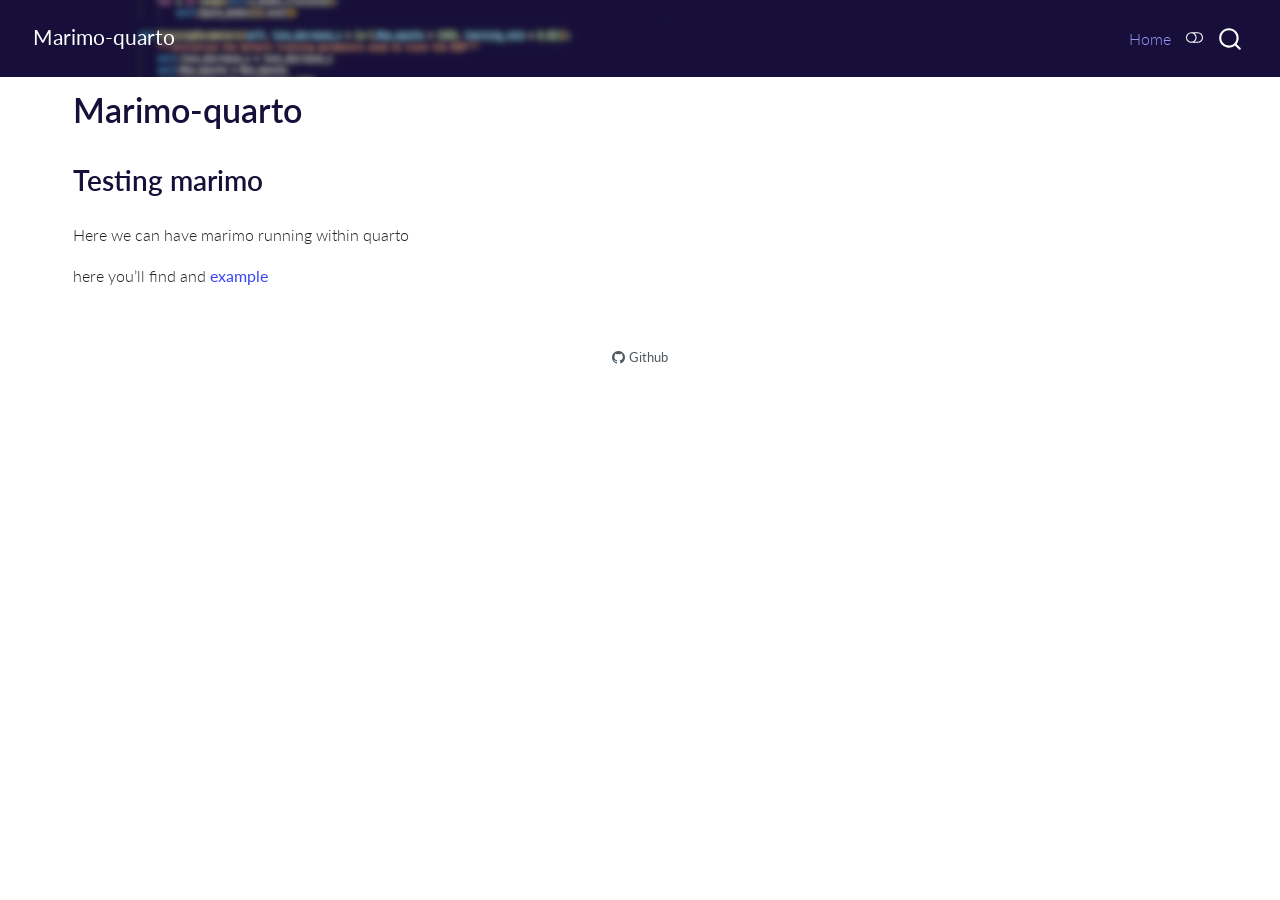
==== index.html @ 346f8223 "Built site for gh-pages" ====
<!DOCTYPE html>
<html xmlns="http://www.w3.org/1999/xhtml" lang="en" xml:lang="en"><head>

<meta charset="utf-8">
<meta name="generator" content="quarto-1.8.25">

<meta name="viewport" content="width=device-width, initial-scale=1.0, user-scalable=yes">


<title>Marimo-quarto</title>
<style>
code{white-space: pre-wrap;}
span.smallcaps{font-variant: small-caps;}
div.columns{display: flex; gap: min(4vw, 1.5em);}
div.column{flex: auto; overflow-x: auto;}
div.hanging-indent{margin-left: 1.5em; text-indent: -1.5em;}
ul.task-list{list-style: none;}
ul.task-list li input[type="checkbox"] {
  width: 0.8em;
  margin: 0 0.8em 0.2em -1em; /* quarto-specific, see https://github.com/quarto-dev/quarto-cli/issues/4556 */ 
  vertical-align: middle;
}
</style>


<script src="site_libs/quarto-nav/quarto-nav.js"></script>
<script src="site_libs/quarto-nav/headroom.min.js"></script>
<script src="site_libs/clipboard/clipboard.min.js"></script>
<script src="site_libs/quarto-search/autocomplete.umd.js"></script>
<script src="site_libs/quarto-search/fuse.min.js"></script>
<script src="site_libs/quarto-search/quarto-search.js"></script>
<meta name="quarto:offset" content="./">
<link href="./avatar.jpg" rel="icon" type="image/jpeg">
<script src="site_libs/quarto-html/quarto.js" type="module"></script>
<script src="site_libs/quarto-html/tabsets/tabsets.js" type="module"></script>
<script src="site_libs/quarto-html/axe/axe-check.js" type="module"></script>
<script src="site_libs/quarto-html/popper.min.js"></script>
<script src="site_libs/quarto-html/tippy.umd.min.js"></script>
<link href="site_libs/quarto-html/tippy.css" rel="stylesheet">
<link href="site_libs/quarto-html/quarto-syntax-highlighting-7b89279ff1a6dce999919e0e67d4d9ec.css" rel="stylesheet" class="quarto-color-scheme" id="quarto-text-highlighting-styles">
<link href="site_libs/quarto-html/quarto-syntax-highlighting-dark-707d8167ce6003fca903bfe2be84ab7f.css" rel="stylesheet" class="quarto-color-scheme quarto-color-alternate" id="quarto-text-highlighting-styles">
<link href="site_libs/quarto-html/quarto-syntax-highlighting-7b89279ff1a6dce999919e0e67d4d9ec.css" rel="stylesheet" class="quarto-color-scheme-extra" id="quarto-text-highlighting-styles">
<script src="site_libs/bootstrap/bootstrap.min.js"></script>
<link href="site_libs/bootstrap/bootstrap-icons.css" rel="stylesheet">
<link href="site_libs/bootstrap/bootstrap-2e45df281978beff2591b34951b52c85.min.css" rel="stylesheet" append-hash="true" class="quarto-color-scheme" id="quarto-bootstrap" data-mode="light">
<link href="site_libs/bootstrap/bootstrap-dark-1fc5238e7ed1be7aac769702ecf03061.min.css" rel="stylesheet" append-hash="true" class="quarto-color-scheme quarto-color-alternate" id="quarto-bootstrap" data-mode="dark">
<link href="site_libs/bootstrap/bootstrap-2e45df281978beff2591b34951b52c85.min.css" rel="stylesheet" append-hash="true" class="quarto-color-scheme-extra" id="quarto-bootstrap" data-mode="light">
<script id="quarto-search-options" type="application/json">{
  "location": "navbar",
  "copy-button": false,
  "collapse-after": 3,
  "panel-placement": "end",
  "type": "overlay",
  "limit": 50,
  "keyboard-shortcut": [
    "f",
    "/",
    "s"
  ],
  "show-item-context": false,
  "language": {
    "search-no-results-text": "No results",
    "search-matching-documents-text": "matching documents",
    "search-copy-link-title": "Copy link to search",
    "search-hide-matches-text": "Hide additional matches",
    "search-more-match-text": "more match in this document",
    "search-more-matches-text": "more matches in this document",
    "search-clear-button-title": "Clear",
    "search-text-placeholder": "",
    "search-detached-cancel-button-title": "Cancel",
    "search-submit-button-title": "Submit",
    "search-label": "Search"
  }
}</script>


<link rel="stylesheet" href="styles.css">
<meta property="og:title" content="Marimo-quarto">
<meta property="og:description" content="Marimo quarto test">
<meta property="og:image" content="avatar.jpg">
<meta property="og:site_name" content="Marimo-quarto">
</head>

<body class="nav-fixed quarto-light"><script id="quarto-html-before-body" type="application/javascript">
    const toggleBodyColorMode = (bsSheetEl) => {
      const mode = bsSheetEl.getAttribute("data-mode");
      const bodyEl = window.document.querySelector("body");
      if (mode === "dark") {
        bodyEl.classList.add("quarto-dark");
        bodyEl.classList.remove("quarto-light");
      } else {
        bodyEl.classList.add("quarto-light");
        bodyEl.classList.remove("quarto-dark");
      }
    }
    const toggleBodyColorPrimary = () => {
      const bsSheetEl = window.document.querySelector("link#quarto-bootstrap:not([rel=disabled-stylesheet])");
      if (bsSheetEl) {
        toggleBodyColorMode(bsSheetEl);
      }
    }
    const setColorSchemeToggle = (alternate) => {
      const toggles = window.document.querySelectorAll('.quarto-color-scheme-toggle');
      for (let i=0; i < toggles.length; i++) {
        const toggle = toggles[i];
        if (toggle) {
          if (alternate) {
            toggle.classList.add("alternate");
          } else {
            toggle.classList.remove("alternate");
          }
        }
      }
    };
    const toggleColorMode = (alternate) => {
      // Switch the stylesheets
      const primaryStylesheets = window.document.querySelectorAll('link.quarto-color-scheme:not(.quarto-color-alternate)');
      const alternateStylesheets = window.document.querySelectorAll('link.quarto-color-scheme.quarto-color-alternate');
      manageTransitions('#quarto-margin-sidebar .nav-link', false);
      if (alternate) {
        // note: dark is layered on light, we don't disable primary!
        enableStylesheet(alternateStylesheets);
        for (const sheetNode of alternateStylesheets) {
          if (sheetNode.id === "quarto-bootstrap") {
            toggleBodyColorMode(sheetNode);
          }
        }
      } else {
        disableStylesheet(alternateStylesheets);
        enableStylesheet(primaryStylesheets)
        toggleBodyColorPrimary();
      }
      manageTransitions('#quarto-margin-sidebar .nav-link', true);
      // Switch the toggles
      setColorSchemeToggle(alternate)
      // Hack to workaround the fact that safari doesn't
      // properly recolor the scrollbar when toggling (#1455)
      if (navigator.userAgent.indexOf('Safari') > 0 && navigator.userAgent.indexOf('Chrome') == -1) {
        manageTransitions("body", false);
        window.scrollTo(0, 1);
        setTimeout(() => {
          window.scrollTo(0, 0);
          manageTransitions("body", true);
        }, 40);
      }
    }
    const disableStylesheet = (stylesheets) => {
      for (let i=0; i < stylesheets.length; i++) {
        const stylesheet = stylesheets[i];
        stylesheet.rel = 'disabled-stylesheet';
      }
    }
    const enableStylesheet = (stylesheets) => {
      for (let i=0; i < stylesheets.length; i++) {
        const stylesheet = stylesheets[i];
        if(stylesheet.rel !== 'stylesheet') { // for Chrome, which will still FOUC without this check
          stylesheet.rel = 'stylesheet';
        }
      }
    }
    const manageTransitions = (selector, allowTransitions) => {
      const els = window.document.querySelectorAll(selector);
      for (let i=0; i < els.length; i++) {
        const el = els[i];
        if (allowTransitions) {
          el.classList.remove('notransition');
        } else {
          el.classList.add('notransition');
        }
      }
    }
    const isFileUrl = () => {
      return window.location.protocol === 'file:';
    }
    const hasAlternateSentinel = () => {
      let styleSentinel = getColorSchemeSentinel();
      if (styleSentinel !== null) {
        return styleSentinel === "alternate";
      } else {
        return false;
      }
    }
    const setStyleSentinel = (alternate) => {
      const value = alternate ? "alternate" : "default";
      if (!isFileUrl()) {
        window.localStorage.setItem("quarto-color-scheme", value);
      } else {
        localAlternateSentinel = value;
      }
    }
    const getColorSchemeSentinel = () => {
      if (!isFileUrl()) {
        const storageValue = window.localStorage.getItem("quarto-color-scheme");
        return storageValue != null ? storageValue : localAlternateSentinel;
      } else {
        return localAlternateSentinel;
      }
    }
    const toggleGiscusIfUsed = (isAlternate, darkModeDefault) => {
      const baseTheme = document.querySelector('#giscus-base-theme')?.value ?? 'light';
      const alternateTheme = document.querySelector('#giscus-alt-theme')?.value ?? 'dark';
      let newTheme = '';
      if(authorPrefersDark) {
        newTheme = isAlternate ? baseTheme : alternateTheme;
      } else {
        newTheme = isAlternate ? alternateTheme : baseTheme;
      }
      const changeGiscusTheme = () => {
        // From: https://github.com/giscus/giscus/issues/336
        const sendMessage = (message) => {
          const iframe = document.querySelector('iframe.giscus-frame');
          if (!iframe) return;
          iframe.contentWindow.postMessage({ giscus: message }, 'https://giscus.app');
        }
        sendMessage({
          setConfig: {
            theme: newTheme
          }
        });
      }
      const isGiscussLoaded = window.document.querySelector('iframe.giscus-frame') !== null;
      if (isGiscussLoaded) {
        changeGiscusTheme();
      }
    };
    const authorPrefersDark = false;
    const darkModeDefault = authorPrefersDark;
      document.querySelector('link#quarto-text-highlighting-styles.quarto-color-scheme-extra').rel = 'disabled-stylesheet';
      document.querySelector('link#quarto-bootstrap.quarto-color-scheme-extra').rel = 'disabled-stylesheet';
    let localAlternateSentinel = darkModeDefault ? 'alternate' : 'default';
    // Dark / light mode switch
    window.quartoToggleColorScheme = () => {
      // Read the current dark / light value
      let toAlternate = !hasAlternateSentinel();
      toggleColorMode(toAlternate);
      setStyleSentinel(toAlternate);
      toggleGiscusIfUsed(toAlternate, darkModeDefault);
      window.dispatchEvent(new Event('resize'));
    };
    // Switch to dark mode if need be
    if (hasAlternateSentinel()) {
      toggleColorMode(true);
    } else {
      toggleColorMode(false);
    }
  </script>

<div id="quarto-search-results"></div>
  <header id="quarto-header" class="headroom fixed-top">
    <nav class="navbar navbar-expand-lg " data-bs-theme="dark">
      <div class="navbar-container container-fluid">
      <div class="navbar-brand-container mx-auto">
    <a href="./index.html" class="navbar-brand navbar-brand-logo">
    </a>
    <a class="navbar-brand" href="./index.html">
    <span class="navbar-title">Marimo-quarto</span>
    </a>
  </div>
            <div id="quarto-search" class="" title="Search"></div>
          <button class="navbar-toggler" type="button" data-bs-toggle="collapse" data-bs-target="#navbarCollapse" aria-controls="navbarCollapse" role="menu" aria-expanded="false" aria-label="Toggle navigation" onclick="if (window.quartoToggleHeadroom) { window.quartoToggleHeadroom(); }">
  <span class="navbar-toggler-icon"></span>
</button>
          <div class="collapse navbar-collapse" id="navbarCollapse">
            <ul class="navbar-nav navbar-nav-scroll ms-auto">
  <li class="nav-item">
    <a class="nav-link active" href="./index.html" aria-current="page"> 
<span class="menu-text">Home</span></a>
  </li>  
</ul>
          </div> <!-- /navcollapse -->
            <div class="quarto-navbar-tools">
  <a href="" class="quarto-color-scheme-toggle quarto-navigation-tool  px-1" onclick="window.quartoToggleColorScheme(); return false;" title="Toggle dark mode"><i class="bi"></i></a>
</div>
      </div> <!-- /container-fluid -->
    </nav>
</header>
<!-- content -->
<div id="quarto-content" class="quarto-container page-columns page-rows-contents page-layout-full page-navbar">
<!-- sidebar -->
<!-- margin-sidebar -->
    
<!-- main -->
<div class="quarto-about-marquee column-page">
  <div class="about-image-container">
  </div>
  <div class="about-contents">
    <header id="title-block-header" class="quarto-title-block default">
<div class="quarto-title">
<h1 class="title">Marimo-quarto</h1>
</div>
<div class="quarto-title-meta column-page">
  </div>
</header> <main class="content column-page" id="quarto-document-content">

<section id="testing-marimo" class="level2">
<h2 data-anchor-id="testing-marimo">Testing marimo</h2>
<p>Here we can have marimo running within quarto</p>
<p>here you’ll find and <a href="./marimo.html">example</a></p>


</section>
<a onclick="window.scrollTo(0, 0); return false;" role="button" id="quarto-back-to-top"><i class="bi bi-arrow-up"></i> Back to top</a></main> 
    <div class="about-footer"><div class="about-links">
  <a href="https://github.com/AlexandreDabySeesaram/marimo-quarto" class="about-link" rel="" target="">
    <i class="bi bi-github"></i>
     <span class="about-link-text">Github</span>
  </a>
</div>
</div>
  </div>
</div>
 <!-- /main -->
<script id="quarto-html-after-body" type="application/javascript">
  window.document.addEventListener("DOMContentLoaded", function (event) {
    // Ensure there is a toggle, if there isn't float one in the top right
    if (window.document.querySelector('.quarto-color-scheme-toggle') === null) {
      const a = window.document.createElement('a');
      a.classList.add('top-right');
      a.classList.add('quarto-color-scheme-toggle');
      a.href = "";
      a.onclick = function() { try { window.quartoToggleColorScheme(); } catch {} return false; };
      const i = window.document.createElement("i");
      i.classList.add('bi');
      a.appendChild(i);
      window.document.body.appendChild(a);
    }
    setColorSchemeToggle(hasAlternateSentinel())
    const isCodeAnnotation = (el) => {
      for (const clz of el.classList) {
        if (clz.startsWith('code-annotation-')) {                     
          return true;
        }
      }
      return false;
    }
    const onCopySuccess = function(e) {
      // button target
      const button = e.trigger;
      // don't keep focus
      button.blur();
      // flash "checked"
      button.classList.add('code-copy-button-checked');
      var currentTitle = button.getAttribute("title");
      button.setAttribute("title", "Copied!");
      let tooltip;
      if (window.bootstrap) {
        button.setAttribute("data-bs-toggle", "tooltip");
        button.setAttribute("data-bs-placement", "left");
        button.setAttribute("data-bs-title", "Copied!");
        tooltip = new bootstrap.Tooltip(button, 
          { trigger: "manual", 
            customClass: "code-copy-button-tooltip",
            offset: [0, -8]});
        tooltip.show();    
      }
      setTimeout(function() {
        if (tooltip) {
          tooltip.hide();
          button.removeAttribute("data-bs-title");
          button.removeAttribute("data-bs-toggle");
          button.removeAttribute("data-bs-placement");
        }
        button.setAttribute("title", currentTitle);
        button.classList.remove('code-copy-button-checked');
      }, 1000);
      // clear code selection
      e.clearSelection();
    }
    const getTextToCopy = function(trigger) {
      const outerScaffold = trigger.parentElement.cloneNode(true);
      const codeEl = outerScaffold.querySelector('code');
      for (const childEl of codeEl.children) {
        if (isCodeAnnotation(childEl)) {
          childEl.remove();
        }
      }
      return codeEl.innerText;
    }
    const clipboard = new window.ClipboardJS('.code-copy-button:not([data-in-quarto-modal])', {
      text: getTextToCopy
    });
    clipboard.on('success', onCopySuccess);
    if (window.document.getElementById('quarto-embedded-source-code-modal')) {
      const clipboardModal = new window.ClipboardJS('.code-copy-button[data-in-quarto-modal]', {
        text: getTextToCopy,
        container: window.document.getElementById('quarto-embedded-source-code-modal')
      });
      clipboardModal.on('success', onCopySuccess);
    }
      var localhostRegex = new RegExp(/^(?:http|https):\/\/localhost\:?[0-9]*\//);
      var mailtoRegex = new RegExp(/^mailto:/);
        var filterRegex = new RegExp('/' + window.location.host + '/');
      var isInternal = (href) => {
          return filterRegex.test(href) || localhostRegex.test(href) || mailtoRegex.test(href);
      }
      // Inspect non-navigation links and adorn them if external
     var links = window.document.querySelectorAll('a[href]:not(.nav-link):not(.navbar-brand):not(.toc-action):not(.sidebar-link):not(.sidebar-item-toggle):not(.pagination-link):not(.no-external):not([aria-hidden]):not(.dropdown-item):not(.quarto-navigation-tool):not(.about-link)');
      for (var i=0; i<links.length; i++) {
        const link = links[i];
        if (!isInternal(link.href)) {
          // undo the damage that might have been done by quarto-nav.js in the case of
          // links that we want to consider external
          if (link.dataset.originalHref !== undefined) {
            link.href = link.dataset.originalHref;
          }
        }
      }
    function tippyHover(el, contentFn, onTriggerFn, onUntriggerFn) {
      const config = {
        allowHTML: true,
        maxWidth: 500,
        delay: 100,
        arrow: false,
        appendTo: function(el) {
            return el.parentElement;
        },
        interactive: true,
        interactiveBorder: 10,
        theme: 'quarto',
        placement: 'bottom-start',
      };
      if (contentFn) {
        config.content = contentFn;
      }
      if (onTriggerFn) {
        config.onTrigger = onTriggerFn;
      }
      if (onUntriggerFn) {
        config.onUntrigger = onUntriggerFn;
      }
      window.tippy(el, config); 
    }
    const noterefs = window.document.querySelectorAll('a[role="doc-noteref"]');
    for (var i=0; i<noterefs.length; i++) {
      const ref = noterefs[i];
      tippyHover(ref, function() {
        // use id or data attribute instead here
        let href = ref.getAttribute('data-footnote-href') || ref.getAttribute('href');
        try { href = new URL(href).hash; } catch {}
        const id = href.replace(/^#\/?/, "");
        const note = window.document.getElementById(id);
        if (note) {
          return note.innerHTML;
        } else {
          return "";
        }
      });
    }
    const xrefs = window.document.querySelectorAll('a.quarto-xref');
    const processXRef = (id, note) => {
      // Strip column container classes
      const stripColumnClz = (el) => {
        el.classList.remove("page-full", "page-columns");
        if (el.children) {
          for (const child of el.children) {
            stripColumnClz(child);
          }
        }
      }
      stripColumnClz(note)
      if (id === null || id.startsWith('sec-')) {
        // Special case sections, only their first couple elements
        const container = document.createElement("div");
        if (note.children && note.children.length > 2) {
          container.appendChild(note.children[0].cloneNode(true));
          for (let i = 1; i < note.children.length; i++) {
            const child = note.children[i];
            if (child.tagName === "P" && child.innerText === "") {
              continue;
            } else {
              container.appendChild(child.cloneNode(true));
              break;
            }
          }
          if (window.Quarto?.typesetMath) {
            window.Quarto.typesetMath(container);
          }
          return container.innerHTML
        } else {
          if (window.Quarto?.typesetMath) {
            window.Quarto.typesetMath(note);
          }
          return note.innerHTML;
        }
      } else {
        // Remove any anchor links if they are present
        const anchorLink = note.querySelector('a.anchorjs-link');
        if (anchorLink) {
          anchorLink.remove();
        }
        if (window.Quarto?.typesetMath) {
          window.Quarto.typesetMath(note);
        }
        if (note.classList.contains("callout")) {
          return note.outerHTML;
        } else {
          return note.innerHTML;
        }
      }
    }
    for (var i=0; i<xrefs.length; i++) {
      const xref = xrefs[i];
      tippyHover(xref, undefined, function(instance) {
        instance.disable();
        let url = xref.getAttribute('href');
        let hash = undefined; 
        if (url.startsWith('#')) {
          hash = url;
        } else {
          try { hash = new URL(url).hash; } catch {}
        }
        if (hash) {
          const id = hash.replace(/^#\/?/, "");
          const note = window.document.getElementById(id);
          if (note !== null) {
            try {
              const html = processXRef(id, note.cloneNode(true));
              instance.setContent(html);
            } finally {
              instance.enable();
              instance.show();
            }
          } else {
            // See if we can fetch this
            fetch(url.split('#')[0])
            .then(res => res.text())
            .then(html => {
              const parser = new DOMParser();
              const htmlDoc = parser.parseFromString(html, "text/html");
              const note = htmlDoc.getElementById(id);
              if (note !== null) {
                const html = processXRef(id, note);
                instance.setContent(html);
              } 
            }).finally(() => {
              instance.enable();
              instance.show();
            });
          }
        } else {
          // See if we can fetch a full url (with no hash to target)
          // This is a special case and we should probably do some content thinning / targeting
          fetch(url)
          .then(res => res.text())
          .then(html => {
            const parser = new DOMParser();
            const htmlDoc = parser.parseFromString(html, "text/html");
            const note = htmlDoc.querySelector('main.content');
            if (note !== null) {
              // This should only happen for chapter cross references
              // (since there is no id in the URL)
              // remove the first header
              if (note.children.length > 0 && note.children[0].tagName === "HEADER") {
                note.children[0].remove();
              }
              const html = processXRef(null, note);
              instance.setContent(html);
            } 
          }).finally(() => {
            instance.enable();
            instance.show();
          });
        }
      }, function(instance) {
      });
    }
        let selectedAnnoteEl;
        const selectorForAnnotation = ( cell, annotation) => {
          let cellAttr = 'data-code-cell="' + cell + '"';
          let lineAttr = 'data-code-annotation="' +  annotation + '"';
          const selector = 'span[' + cellAttr + '][' + lineAttr + ']';
          return selector;
        }
        const selectCodeLines = (annoteEl) => {
          const doc = window.document;
          const targetCell = annoteEl.getAttribute("data-target-cell");
          const targetAnnotation = annoteEl.getAttribute("data-target-annotation");
          const annoteSpan = window.document.querySelector(selectorForAnnotation(targetCell, targetAnnotation));
          const lines = annoteSpan.getAttribute("data-code-lines").split(",");
          const lineIds = lines.map((line) => {
            return targetCell + "-" + line;
          })
          let top = null;
          let height = null;
          let parent = null;
          if (lineIds.length > 0) {
              //compute the position of the single el (top and bottom and make a div)
              const el = window.document.getElementById(lineIds[0]);
              top = el.offsetTop;
              height = el.offsetHeight;
              parent = el.parentElement.parentElement;
            if (lineIds.length > 1) {
              const lastEl = window.document.getElementById(lineIds[lineIds.length - 1]);
              const bottom = lastEl.offsetTop + lastEl.offsetHeight;
              height = bottom - top;
            }
            if (top !== null && height !== null && parent !== null) {
              // cook up a div (if necessary) and position it 
              let div = window.document.getElementById("code-annotation-line-highlight");
              if (div === null) {
                div = window.document.createElement("div");
                div.setAttribute("id", "code-annotation-line-highlight");
                div.style.position = 'absolute';
                parent.appendChild(div);
              }
              div.style.top = top - 2 + "px";
              div.style.height = height + 4 + "px";
              div.style.left = 0;
              let gutterDiv = window.document.getElementById("code-annotation-line-highlight-gutter");
              if (gutterDiv === null) {
                gutterDiv = window.document.createElement("div");
                gutterDiv.setAttribute("id", "code-annotation-line-highlight-gutter");
                gutterDiv.style.position = 'absolute';
                const codeCell = window.document.getElementById(targetCell);
                const gutter = codeCell.querySelector('.code-annotation-gutter');
                gutter.appendChild(gutterDiv);
              }
              gutterDiv.style.top = top - 2 + "px";
              gutterDiv.style.height = height + 4 + "px";
            }
            selectedAnnoteEl = annoteEl;
          }
        };
        const unselectCodeLines = () => {
          const elementsIds = ["code-annotation-line-highlight", "code-annotation-line-highlight-gutter"];
          elementsIds.forEach((elId) => {
            const div = window.document.getElementById(elId);
            if (div) {
              div.remove();
            }
          });
          selectedAnnoteEl = undefined;
        };
          // Handle positioning of the toggle
      window.addEventListener(
        "resize",
        throttle(() => {
          elRect = undefined;
          if (selectedAnnoteEl) {
            selectCodeLines(selectedAnnoteEl);
          }
        }, 10)
      );
      function throttle(fn, ms) {
      let throttle = false;
      let timer;
        return (...args) => {
          if(!throttle) { // first call gets through
              fn.apply(this, args);
              throttle = true;
          } else { // all the others get throttled
              if(timer) clearTimeout(timer); // cancel #2
              timer = setTimeout(() => {
                fn.apply(this, args);
                timer = throttle = false;
              }, ms);
          }
        };
      }
        // Attach click handler to the DT
        const annoteDls = window.document.querySelectorAll('dt[data-target-cell]');
        for (const annoteDlNode of annoteDls) {
          annoteDlNode.addEventListener('click', (event) => {
            const clickedEl = event.target;
            if (clickedEl !== selectedAnnoteEl) {
              unselectCodeLines();
              const activeEl = window.document.querySelector('dt[data-target-cell].code-annotation-active');
              if (activeEl) {
                activeEl.classList.remove('code-annotation-active');
              }
              selectCodeLines(clickedEl);
              clickedEl.classList.add('code-annotation-active');
            } else {
              // Unselect the line
              unselectCodeLines();
              clickedEl.classList.remove('code-annotation-active');
            }
          });
        }
    const findCites = (el) => {
      const parentEl = el.parentElement;
      if (parentEl) {
        const cites = parentEl.dataset.cites;
        if (cites) {
          return {
            el,
            cites: cites.split(' ')
          };
        } else {
          return findCites(el.parentElement)
        }
      } else {
        return undefined;
      }
    };
    var bibliorefs = window.document.querySelectorAll('a[role="doc-biblioref"]');
    for (var i=0; i<bibliorefs.length; i++) {
      const ref = bibliorefs[i];
      const citeInfo = findCites(ref);
      if (citeInfo) {
        tippyHover(citeInfo.el, function() {
          var popup = window.document.createElement('div');
          citeInfo.cites.forEach(function(cite) {
            var citeDiv = window.document.createElement('div');
            citeDiv.classList.add('hanging-indent');
            citeDiv.classList.add('csl-entry');
            var biblioDiv = window.document.getElementById('ref-' + cite);
            if (biblioDiv) {
              citeDiv.innerHTML = biblioDiv.innerHTML;
            }
            popup.appendChild(citeDiv);
          });
          return popup.innerHTML;
        });
      }
    }
  });
  </script>
</div> <!-- /content -->




</body></html>
---- site_libs/quarto-html/tippy.css ----
.tippy-box[data-animation=fade][data-state=hidden]{opacity:0}[data-tippy-root]{max-width:calc(100vw - 10px)}.tippy-box{position:relative;background-color:#333;color:#fff;border-radius:4px;font-size:14px;line-height:1.4;white-space:normal;outline:0;transition-property:transform,visibility,opacity}.tippy-box[data-placement^=top]>.tippy-arrow{bottom:0}.tippy-box[data-placement^=top]>.tippy-arrow:before{bottom:-7px;left:0;border-width:8px 8px 0;border-top-color:initial;transform-origin:center top}.tippy-box[data-placement^=bottom]>.tippy-arrow{top:0}.tippy-box[data-placement^=bottom]>.tippy-arrow:before{top:-7px;left:0;border-width:0 8px 8px;border-bottom-color:initial;transform-origin:center bottom}.tippy-box[data-placement^=left]>.tippy-arrow{right:0}.tippy-box[data-placement^=left]>.tippy-arrow:before{border-width:8px 0 8px 8px;border-left-color:initial;right:-7px;transform-origin:center left}.tippy-box[data-placement^=right]>.tippy-arrow{left:0}.tippy-box[data-placement^=right]>.tippy-arrow:before{left:-7px;border-width:8px 8px 8px 0;border-right-color:initial;transform-origin:center right}.tippy-box[data-inertia][data-state=visible]{transition-timing-function:cubic-bezier(.54,1.5,.38,1.11)}.tippy-arrow{width:16px;height:16px;color:#333}.tippy-arrow:before{content:"";position:absolute;border-color:transparent;border-style:solid}.tippy-content{position:relative;padding:5px 9px;z-index:1}
---- site_libs/quarto-html/quarto-syntax-highlighting-7b89279ff1a6dce999919e0e67d4d9ec.css ----
/* quarto syntax highlight colors */
:root {
  --quarto-hl-ot-color: #003B4F;
  --quarto-hl-at-color: #657422;
  --quarto-hl-ss-color: #20794D;
  --quarto-hl-an-color: #5E5E5E;
  --quarto-hl-fu-color: #4758AB;
  --quarto-hl-st-color: #20794D;
  --quarto-hl-cf-color: #003B4F;
  --quarto-hl-op-color: #5E5E5E;
  --quarto-hl-er-color: #AD0000;
  --quarto-hl-bn-color: #AD0000;
  --quarto-hl-al-color: #AD0000;
  --quarto-hl-va-color: #111111;
  --quarto-hl-bu-color: inherit;
  --quarto-hl-ex-color: inherit;
  --quarto-hl-pp-color: #AD0000;
  --quarto-hl-in-color: #5E5E5E;
  --quarto-hl-vs-color: #20794D;
  --quarto-hl-wa-color: #5E5E5E;
  --quarto-hl-do-color: #5E5E5E;
  --quarto-hl-im-color: #00769E;
  --quarto-hl-ch-color: #20794D;
  --quarto-hl-dt-color: #AD0000;
  --quarto-hl-fl-color: #AD0000;
  --quarto-hl-co-color: #5E5E5E;
  --quarto-hl-cv-color: #5E5E5E;
  --quarto-hl-cn-color: #8f5902;
  --quarto-hl-sc-color: #5E5E5E;
  --quarto-hl-dv-color: #AD0000;
  --quarto-hl-kw-color: #003B4F;
}

/* other quarto variables */
:root {
  --quarto-font-monospace: SFMono-Regular, Menlo, Monaco, Consolas, "Liberation Mono", "Courier New", monospace;
}

/* syntax highlight based on Pandoc's rules */
pre > code.sourceCode > span {
  color: #003B4F;
}

code.sourceCode > span {
  color: #003B4F;
}

div.sourceCode,
div.sourceCode pre.sourceCode {
  color: #003B4F;
}

/* Normal */
code span {
  color: #003B4F;
}

/* Alert */
code span.al {
  color: #AD0000;
  font-style: inherit;
}

/* Annotation */
code span.an {
  color: #5E5E5E;
  font-style: inherit;
}

/* Attribute */
code span.at {
  color: #657422;
  font-style: inherit;
}

/* BaseN */
code span.bn {
  color: #AD0000;
  font-style: inherit;
}

/* BuiltIn */
code span.bu {
  font-style: inherit;
}

/* ControlFlow */
code span.cf {
  color: #003B4F;
  font-weight: bold;
  font-style: inherit;
}

/* Char */
code span.ch {
  color: #20794D;
  font-style: inherit;
}

/* Constant */
code span.cn {
  color: #8f5902;
  font-style: inherit;
}

/* Comment */
code span.co {
  color: #5E5E5E;
  font-style: inherit;
}

/* CommentVar */
code span.cv {
  color: #5E5E5E;
  font-style: italic;
}

/* Documentation */
code span.do {
  color: #5E5E5E;
  font-style: italic;
}

/* DataType */
code span.dt {
  color: #AD0000;
  font-style: inherit;
}

/* DecVal */
code span.dv {
  color: #AD0000;
  font-style: inherit;
}

/* Error */
code span.er {
  color: #AD0000;
  font-style: inherit;
}

/* Extension */
code span.ex {
  font-style: inherit;
}

/* Float */
code span.fl {
  color: #AD0000;
  font-style: inherit;
}

/* Function */
code span.fu {
  color: #4758AB;
  font-style: inherit;
}

/* Import */
code span.im {
  color: #00769E;
  font-style: inherit;
}

/* Information */
code span.in {
  color: #5E5E5E;
  font-style: inherit;
}

/* Keyword */
code span.kw {
  color: #003B4F;
  font-weight: bold;
  font-style: inherit;
}

/* Operator */
code span.op {
  color: #5E5E5E;
  font-style: inherit;
}

/* Other */
code span.ot {
  color: #003B4F;
  font-style: inherit;
}

/* Preprocessor */
code span.pp {
  color: #AD0000;
  font-style: inherit;
}

/* SpecialChar */
code span.sc {
  color: #5E5E5E;
  font-style: inherit;
}

/* SpecialString */
code span.ss {
  color: #20794D;
  font-style: inherit;
}

/* String */
code span.st {
  color: #20794D;
  font-style: inherit;
}

/* Variable */
code span.va {
  color: #111111;
  font-style: inherit;
}

/* VerbatimString */
code span.vs {
  color: #20794D;
  font-style: inherit;
}

/* Warning */
code span.wa {
  color: #5E5E5E;
  font-style: italic;
}

.prevent-inlining {
  content: "</";
}

/*# sourceMappingURL=3944bc705cfaf4c80e56f77c5205168a.css.map */
---- site_libs/quarto-html/quarto-syntax-highlighting-dark-707d8167ce6003fca903bfe2be84ab7f.css ----
/* quarto syntax highlight colors */
:root {
  --quarto-hl-al-color: #f07178;
  --quarto-hl-an-color: #d4d0ab;
  --quarto-hl-at-color: #00e0e0;
  --quarto-hl-bn-color: #d4d0ab;
  --quarto-hl-bu-color: #abe338;
  --quarto-hl-ch-color: #abe338;
  --quarto-hl-co-color: #f8f8f2;
  --quarto-hl-cv-color: #ffd700;
  --quarto-hl-cn-color: #ffd700;
  --quarto-hl-cf-color: #ffa07a;
  --quarto-hl-dt-color: #ffa07a;
  --quarto-hl-dv-color: #d4d0ab;
  --quarto-hl-do-color: #f8f8f2;
  --quarto-hl-er-color: #f07178;
  --quarto-hl-ex-color: #00e0e0;
  --quarto-hl-fl-color: #d4d0ab;
  --quarto-hl-fu-color: #ffa07a;
  --quarto-hl-im-color: #abe338;
  --quarto-hl-in-color: #d4d0ab;
  --quarto-hl-kw-color: #ffa07a;
  --quarto-hl-op-color: #ffa07a;
  --quarto-hl-ot-color: #00e0e0;
  --quarto-hl-pp-color: #dcc6e0;
  --quarto-hl-re-color: #00e0e0;
  --quarto-hl-sc-color: #abe338;
  --quarto-hl-ss-color: #abe338;
  --quarto-hl-st-color: #abe338;
  --quarto-hl-va-color: #00e0e0;
  --quarto-hl-vs-color: #abe338;
  --quarto-hl-wa-color: #dcc6e0;
}

/* other quarto variables */
:root {
  --quarto-font-monospace: SFMono-Regular, Menlo, Monaco, Consolas, "Liberation Mono", "Courier New", monospace;
}

/* syntax highlight based on Pandoc's rules */
pre > code.sourceCode > span {
  color: #f8f8f2;
}

code.sourceCode > span {
  color: #f8f8f2;
}

div.sourceCode,
div.sourceCode pre.sourceCode {
  color: #f8f8f2;
}

/* Normal */
code span {
  color: #f8f8f2;
}

/* Alert */
code span.al {
  color: #f07178;
}

/* Annotation */
code span.an {
  color: #d4d0ab;
}

/* Attribute */
code span.at {
  color: #00e0e0;
}

/* BaseN */
code span.bn {
  color: #d4d0ab;
}

/* BuiltIn */
code span.bu {
  color: #abe338;
}

/* ControlFlow */
code span.cf {
  font-weight: bold;
  color: #ffa07a;
}

/* Char */
code span.ch {
  color: #abe338;
}

/* Constant */
code span.cn {
  color: #ffd700;
}

/* Comment */
code span.co {
  font-style: italic;
  color: #f8f8f2;
}

/* CommentVar */
code span.cv {
  color: #ffd700;
}

/* Documentation */
code span.do {
  color: #f8f8f2;
}

/* DataType */
code span.dt {
  color: #ffa07a;
}

/* DecVal */
code span.dv {
  color: #d4d0ab;
}

/* Error */
code span.er {
  color: #f07178;
  text-decoration: underline;
}

/* Extension */
code span.ex {
  font-weight: bold;
  color: #00e0e0;
}

/* Float */
code span.fl {
  color: #d4d0ab;
}

/* Function */
code span.fu {
  color: #ffa07a;
}

/* Import */
code span.im {
  color: #abe338;
}

/* Information */
code span.in {
  color: #d4d0ab;
}

/* Keyword */
code span.kw {
  font-weight: bold;
  color: #ffa07a;
}

/* Operator */
code span.op {
  color: #ffa07a;
}

/* Other */
code span.ot {
  color: #00e0e0;
}

/* Preprocessor */
code span.pp {
  color: #dcc6e0;
}

/* RegionMarker */
code span.re {
  background-color: #f8f8f2;
  color: #00e0e0;
}

/* SpecialChar */
code span.sc {
  color: #abe338;
}

/* SpecialString */
code span.ss {
  color: #abe338;
}

/* String */
code span.st {
  color: #abe338;
}

/* Variable */
code span.va {
  color: #00e0e0;
}

/* VerbatimString */
code span.vs {
  color: #abe338;
}

/* Warning */
code span.wa {
  color: #dcc6e0;
}

.prevent-inlining {
  content: "</";
}

/*# sourceMappingURL=f5ab3bb6f5ded8da9f12dd3a91d3da26.css.map */
---- site_libs/quarto-html/quarto-syntax-highlighting-7b89279ff1a6dce999919e0e67d4d9ec.css ----
/* quarto syntax highlight colors */
:root {
  --quarto-hl-ot-color: #003B4F;
  --quarto-hl-at-color: #657422;
  --quarto-hl-ss-color: #20794D;
  --quarto-hl-an-color: #5E5E5E;
  --quarto-hl-fu-color: #4758AB;
  --quarto-hl-st-color: #20794D;
  --quarto-hl-cf-color: #003B4F;
  --quarto-hl-op-color: #5E5E5E;
  --quarto-hl-er-color: #AD0000;
  --quarto-hl-bn-color: #AD0000;
  --quarto-hl-al-color: #AD0000;
  --quarto-hl-va-color: #111111;
  --quarto-hl-bu-color: inherit;
  --quarto-hl-ex-color: inherit;
  --quarto-hl-pp-color: #AD0000;
  --quarto-hl-in-color: #5E5E5E;
  --quarto-hl-vs-color: #20794D;
  --quarto-hl-wa-color: #5E5E5E;
  --quarto-hl-do-color: #5E5E5E;
  --quarto-hl-im-color: #00769E;
  --quarto-hl-ch-color: #20794D;
  --quarto-hl-dt-color: #AD0000;
  --quarto-hl-fl-color: #AD0000;
  --quarto-hl-co-color: #5E5E5E;
  --quarto-hl-cv-color: #5E5E5E;
  --quarto-hl-cn-color: #8f5902;
  --quarto-hl-sc-color: #5E5E5E;
  --quarto-hl-dv-color: #AD0000;
  --quarto-hl-kw-color: #003B4F;
}

/* other quarto variables */
:root {
  --quarto-font-monospace: SFMono-Regular, Menlo, Monaco, Consolas, "Liberation Mono", "Courier New", monospace;
}

/* syntax highlight based on Pandoc's rules */
pre > code.sourceCode > span {
  color: #003B4F;
}

code.sourceCode > span {
  color: #003B4F;
}

div.sourceCode,
div.sourceCode pre.sourceCode {
  color: #003B4F;
}

/* Normal */
code span {
  color: #003B4F;
}

/* Alert */
code span.al {
  color: #AD0000;
  font-style: inherit;
}

/* Annotation */
code span.an {
  color: #5E5E5E;
  font-style: inherit;
}

/* Attribute */
code span.at {
  color: #657422;
  font-style: inherit;
}

/* BaseN */
code span.bn {
  color: #AD0000;
  font-style: inherit;
}

/* BuiltIn */
code span.bu {
  font-style: inherit;
}

/* ControlFlow */
code span.cf {
  color: #003B4F;
  font-weight: bold;
  font-style: inherit;
}

/* Char */
code span.ch {
  color: #20794D;
  font-style: inherit;
}

/* Constant */
code span.cn {
  color: #8f5902;
  font-style: inherit;
}

/* Comment */
code span.co {
  color: #5E5E5E;
  font-style: inherit;
}

/* CommentVar */
code span.cv {
  color: #5E5E5E;
  font-style: italic;
}

/* Documentation */
code span.do {
  color: #5E5E5E;
  font-style: italic;
}

/* DataType */
code span.dt {
  color: #AD0000;
  font-style: inherit;
}

/* DecVal */
code span.dv {
  color: #AD0000;
  font-style: inherit;
}

/* Error */
code span.er {
  color: #AD0000;
  font-style: inherit;
}

/* Extension */
code span.ex {
  font-style: inherit;
}

/* Float */
code span.fl {
  color: #AD0000;
  font-style: inherit;
}

/* Function */
code span.fu {
  color: #4758AB;
  font-style: inherit;
}

/* Import */
code span.im {
  color: #00769E;
  font-style: inherit;
}

/* Information */
code span.in {
  color: #5E5E5E;
  font-style: inherit;
}

/* Keyword */
code span.kw {
  color: #003B4F;
  font-weight: bold;
  font-style: inherit;
}

/* Operator */
code span.op {
  color: #5E5E5E;
  font-style: inherit;
}

/* Other */
code span.ot {
  color: #003B4F;
  font-style: inherit;
}

/* Preprocessor */
code span.pp {
  color: #AD0000;
  font-style: inherit;
}

/* SpecialChar */
code span.sc {
  color: #5E5E5E;
  font-style: inherit;
}

/* SpecialString */
code span.ss {
  color: #20794D;
  font-style: inherit;
}

/* String */
code span.st {
  color: #20794D;
  font-style: inherit;
}

/* Variable */
code span.va {
  color: #111111;
  font-style: inherit;
}

/* VerbatimString */
code span.vs {
  color: #20794D;
  font-style: inherit;
}

/* Warning */
code span.wa {
  color: #5E5E5E;
  font-style: italic;
}

.prevent-inlining {
  content: "</";
}

/*# sourceMappingURL=3944bc705cfaf4c80e56f77c5205168a.css.map */
---- styles.css ----
/* css styles */

/* a {text-decoration: none; } */


a:link { 
    text-decoration: none; 
  } 
  a:visited { 
    text-decoration: none; 
  } 
  a:hover { 
    text-decoration: underline; 
  } 
  a:active { 
    text-decoration: none; 
  }
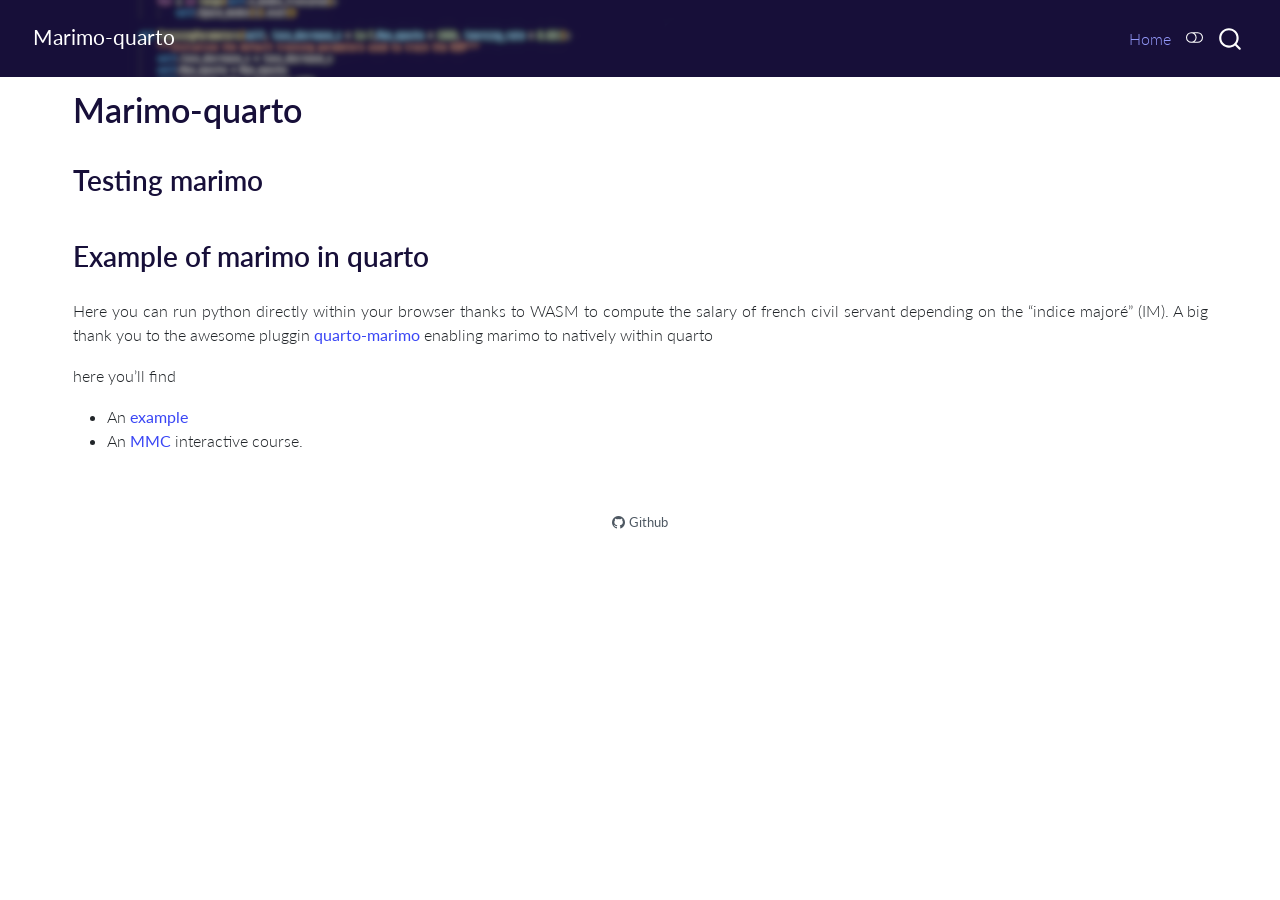
==== commit 0aba24e7: "Built site for gh-pages" ====
--- a/index.html
+++ b/index.html
@@ -77,7 +77,7 @@
 <link rel="stylesheet" href="styles.css">
 <meta property="og:title" content="Marimo-quarto">
 <meta property="og:description" content="Marimo quarto test">
-<meta property="og:image" content="avatar.jpg">
+<meta property="og:image" content="https://AlexandreDabySeesaram.github.io/marimo-quarto-manual/avatar.jpg">
 <meta property="og:site_name" content="Marimo-quarto">
 </head>
 
@@ -294,8 +294,15 @@
 
 <section id="testing-marimo" class="level2">
 <h2 data-anchor-id="testing-marimo">Testing marimo</h2>
-<p>Here we can have marimo running within quarto</p>
-<p>here you’ll find and <a href="./marimo.html">example</a></p>
+</section>
+<section id="example-of-marimo-in-quarto" class="level2">
+<h2 data-anchor-id="example-of-marimo-in-quarto">Example of marimo in quarto</h2>
+<p>Here you can run python directly within your browser thanks to WASM to compute the salary of french civil servant depending on the “indice majoré” (IM). A big thank you to the awesome pluggin <a href="https://github.com/marimo-team/quarto-marimo">quarto-marimo</a> enabling marimo to natively within quarto</p>
+<p>here you’ll find</p>
+<ul>
+<li>An <a href="./marimo.html">example</a></li>
+<li>An <a href="./MMC.html">MMC</a> interactive course.</li>
+</ul>
 
 
 </section>
@@ -389,7 +396,7 @@
     }
       var localhostRegex = new RegExp(/^(?:http|https):\/\/localhost\:?[0-9]*\//);
       var mailtoRegex = new RegExp(/^mailto:/);
-        var filterRegex = new RegExp('/' + window.location.host + '/');
+        var filterRegex = new RegExp("https:\/\/AlexandreDabySeesaram\.github\.io\/marimo-quarto-manual\/");
       var isInternal = (href) => {
           return filterRegex.test(href) || localhostRegex.test(href) || mailtoRegex.test(href);
       }
